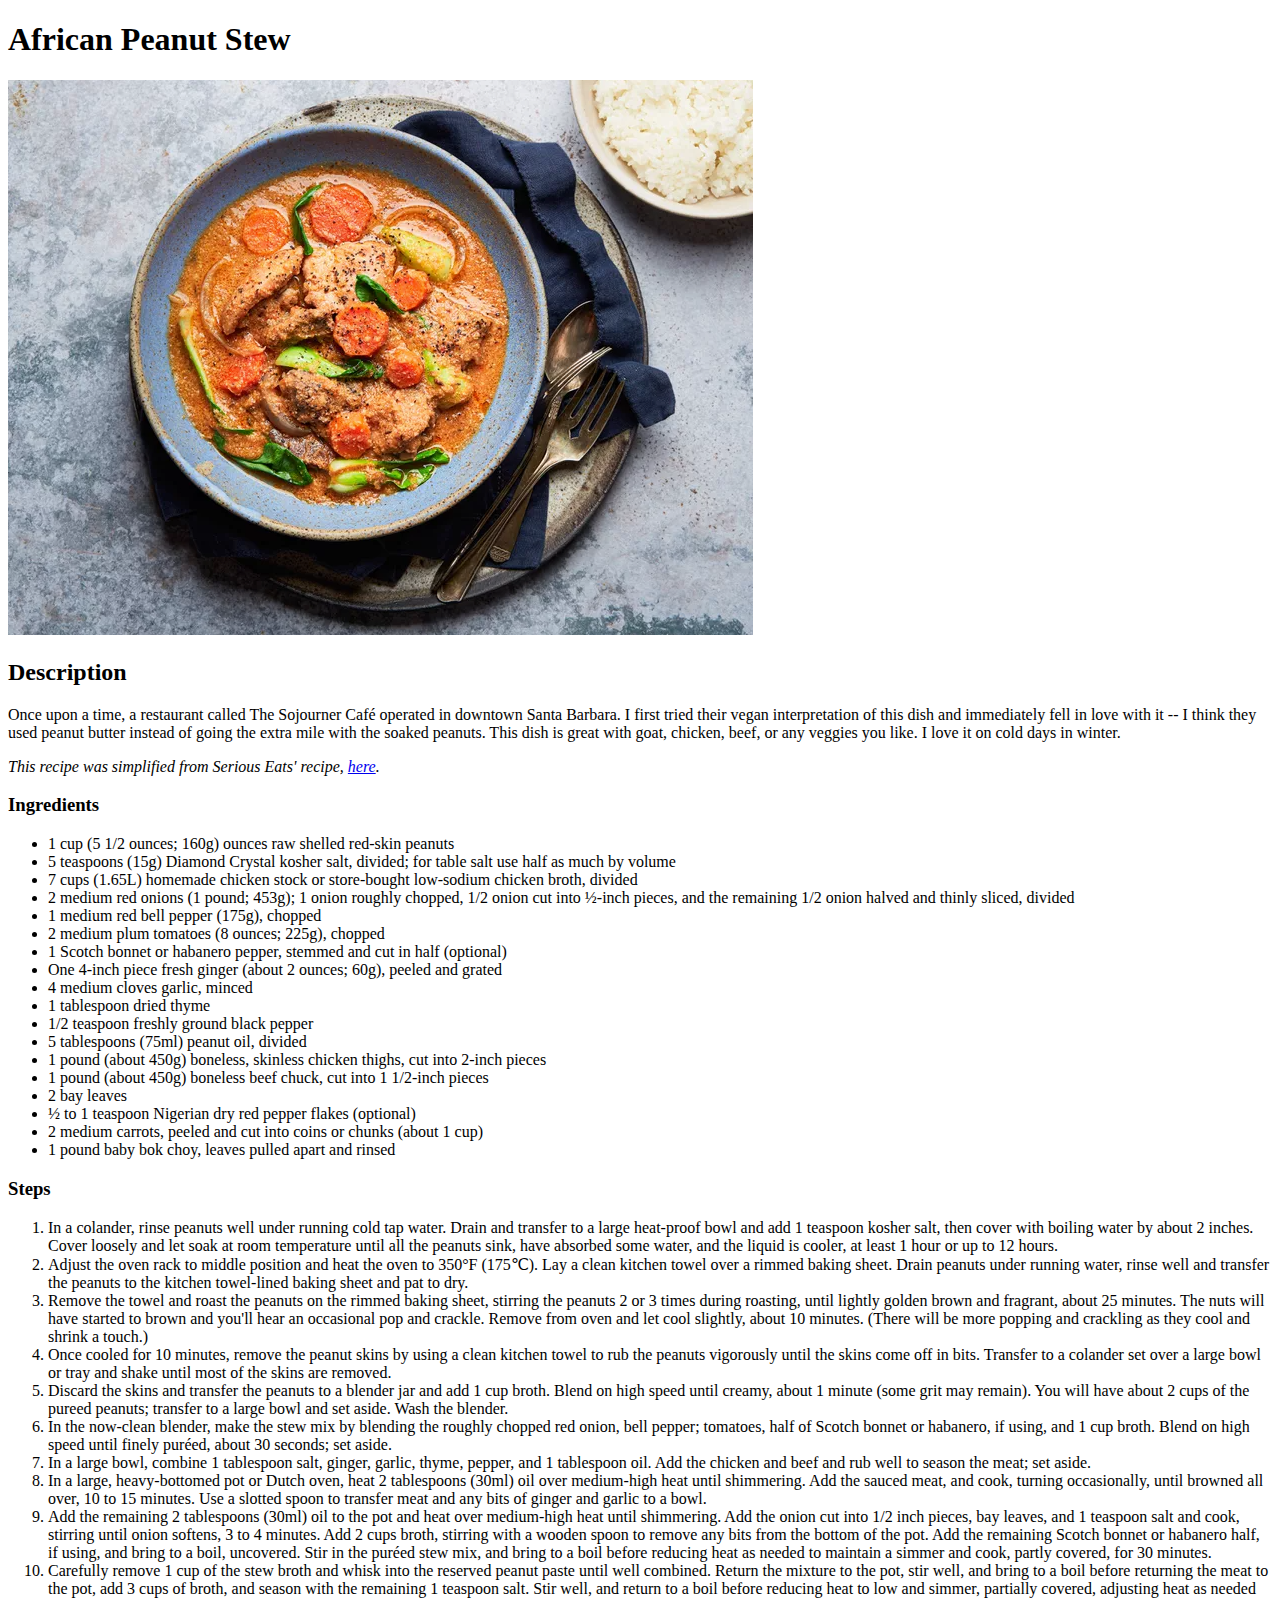
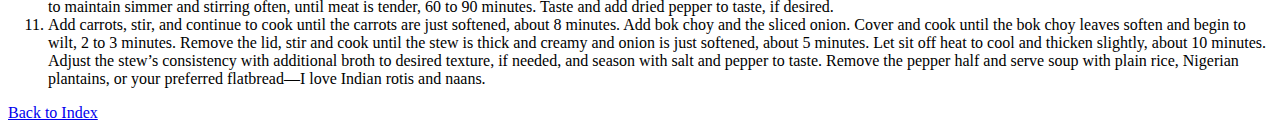
==== recipes/africanpeanutstew.html @ 5c92fec3 "feat: Add two recipes with links, fix header sizes" ====
<!DOCTYPE html>
<html lang="en">
<head>
    <meta charset="UTF-8">
    <meta name="viewport" content="width=device-width, initial-scale=1.0">
    <title>African Peanut Stew</title>
</head>
<body>
    <h1>African Peanut Stew</h1>
    <img src="../images/africanpeanutstew.png" alt="African peanut stew in a bowl">
    <h2>Description</h2>
    <p>Once upon a time, a restaurant called The Sojourner Café operated in downtown Santa Barbara. I first tried their vegan interpretation of this dish and immediately fell in love with it -- I think they used peanut butter instead of going the extra mile with the soaked peanuts. This dish is great with goat, chicken, beef, or any veggies you like. I love it on cold days in winter.</p>
    <p><em>This recipe was simplified from Serious Eats' recipe, <a href="https://www.seriouseats.com/west-african-peanut-stew-recipe-8646688" target="_blank" rel="noopener noreferrer">here</a>.</em></p>
    <h3>Ingredients</h3>
    <ul>
        <li>1 cup (5 1/2 ounces; 160g) ounces raw shelled red-skin peanuts</li>
        <li>5 teaspoons (15g) Diamond Crystal kosher salt, divided; for table salt use half as much by volume</li>
        <li>7 cups (1.65L) homemade chicken stock or store-bought low-sodium chicken broth, divided</li>
        <li>2 medium red onions (1 pound; 453g); 1 onion roughly chopped, 1/2 onion cut into ½-inch pieces, and the remaining 1/2 onion halved and thinly sliced, divided</li>
        <li>1 medium red bell pepper (175g), chopped</li>
        <li>2 medium plum tomatoes (8 ounces; 225g), chopped</li>
        <li>1 Scotch bonnet or habanero pepper, stemmed and cut in half (optional)</li>
        <li>One 4-inch piece fresh ginger (about 2 ounces; 60g), peeled and grated</li>
        <li>4 medium cloves garlic, minced</li>
        <li>1 tablespoon dried thyme</li>
        <li>1/2 teaspoon freshly ground black pepper</li>
        <li>5 tablespoons (75ml) peanut oil, divided</li>
        <li>1 pound (about 450g) boneless, skinless chicken thighs, cut into 2-inch pieces</li>
        <li>1 pound (about 450g) boneless beef chuck, cut into 1 1/2-inch pieces</li>
        <li>2 bay leaves</li>
        <li>½ to 1 teaspoon Nigerian dry red pepper flakes (optional)</li>
        <li>2 medium carrots, peeled and cut into coins or chunks (about 1 cup)</li>
        <li>1 pound baby bok choy, leaves pulled apart and rinsed</li>
    </ul>
    <h3>Steps</h3>
    <ol>
        <li>In a colander, rinse peanuts well under running cold tap water. Drain and transfer to a large heat-proof bowl and add 1 teaspoon kosher salt, then cover with boiling water by about 2 inches. Cover loosely and let soak at room temperature until all the peanuts sink, have absorbed some water, and the liquid is cooler, at least 1 hour or up to 12 hours.</li>
        <li>Adjust the oven rack to middle position and heat the oven to 350°F (175℃). Lay a clean kitchen towel over a rimmed baking sheet. Drain peanuts under running water, rinse well and transfer the peanuts to the kitchen towel-lined baking sheet and pat to dry.</li>
        <li>Remove the towel and roast the peanuts on the rimmed baking sheet, stirring the peanuts 2 or 3 times during roasting, until lightly golden brown and fragrant, about 25 minutes. The nuts will have started to brown and you'll hear an occasional pop and crackle. Remove from oven and let cool slightly, about 10 minutes. (There will be more popping and crackling as they cool and shrink a touch.)</li>
        <li>Once cooled for 10 minutes, remove the peanut skins by using a clean kitchen towel to rub the peanuts vigorously until the skins come off in bits. Transfer to a colander set over a large bowl or tray and shake until most of the skins are removed.</li>
        <li>Discard the skins and transfer the peanuts to a blender jar and add 1 cup broth. Blend on high speed until creamy, about 1 minute (some grit may remain). You will have about 2 cups of the pureed peanuts; transfer to a large bowl and set aside. Wash the blender.</li>
        <li>In the now-clean blender, make the stew mix by blending the roughly chopped red onion, bell pepper; tomatoes, half of Scotch bonnet or habanero, if using, and 1 cup broth. Blend on high speed until finely puréed, about 30 seconds; set aside.</li>
        <li>In a large bowl, combine 1 tablespoon salt, ginger, garlic, thyme, pepper, and 1 tablespoon oil. Add the chicken and beef and rub well to season the meat; set aside.</li>
        <li>In a large, heavy-bottomed pot or Dutch oven, heat 2 tablespoons (30ml) oil over medium-high heat until shimmering. Add the sauced meat, and cook, turning occasionally, until browned all over, 10 to 15 minutes. Use a slotted spoon to transfer meat and any bits of ginger and garlic to a bowl.</li>
        <li>Add the remaining 2 tablespoons (30ml) oil to the pot and heat over medium-high heat until shimmering. Add the onion cut into 1/2 inch pieces, bay leaves, and 1 teaspoon salt and cook, stirring until onion softens, 3 to 4 minutes. Add 2 cups broth, stirring with a wooden spoon to remove any bits from the bottom of the pot. Add the remaining Scotch bonnet or habanero half, if using, and bring to a boil, uncovered. Stir in the puréed stew mix, and bring to a boil before reducing heat as needed to maintain a simmer and cook, partly covered, for 30 minutes.</li>
        <li>Carefully remove 1 cup of the stew broth and whisk into the reserved peanut paste until well combined. Return the mixture to the pot, stir well, and bring to a boil before returning the meat to the pot, add 3 cups of broth, and season with the remaining 1 teaspoon salt. Stir well, and return to a boil before reducing heat to low and simmer, partially covered, adjusting heat as needed to maintain simmer and stirring often, until meat is tender, 60 to 90 minutes. Taste and add dried pepper to taste, if desired.</li>
        <li>Add carrots, stir, and continue to cook until the carrots are just softened, about 8 minutes. Add bok choy and the sliced onion. Cover and cook until the bok choy leaves soften and begin to wilt, 2 to 3 minutes. Remove the lid, stir and cook until the stew is thick and creamy and onion is just softened, about 5 minutes. Let sit off heat to cool and thicken slightly, about 10 minutes. Adjust the stew’s consistency with additional broth to desired texture, if needed, and season with salt and pepper to taste. Remove the pepper half and serve soup with plain rice, Nigerian plantains, or your preferred flatbread—I love Indian rotis and naans.</li>
    </ol>
    <a href="../index.html">Back to Index</a>
</body>
</html>
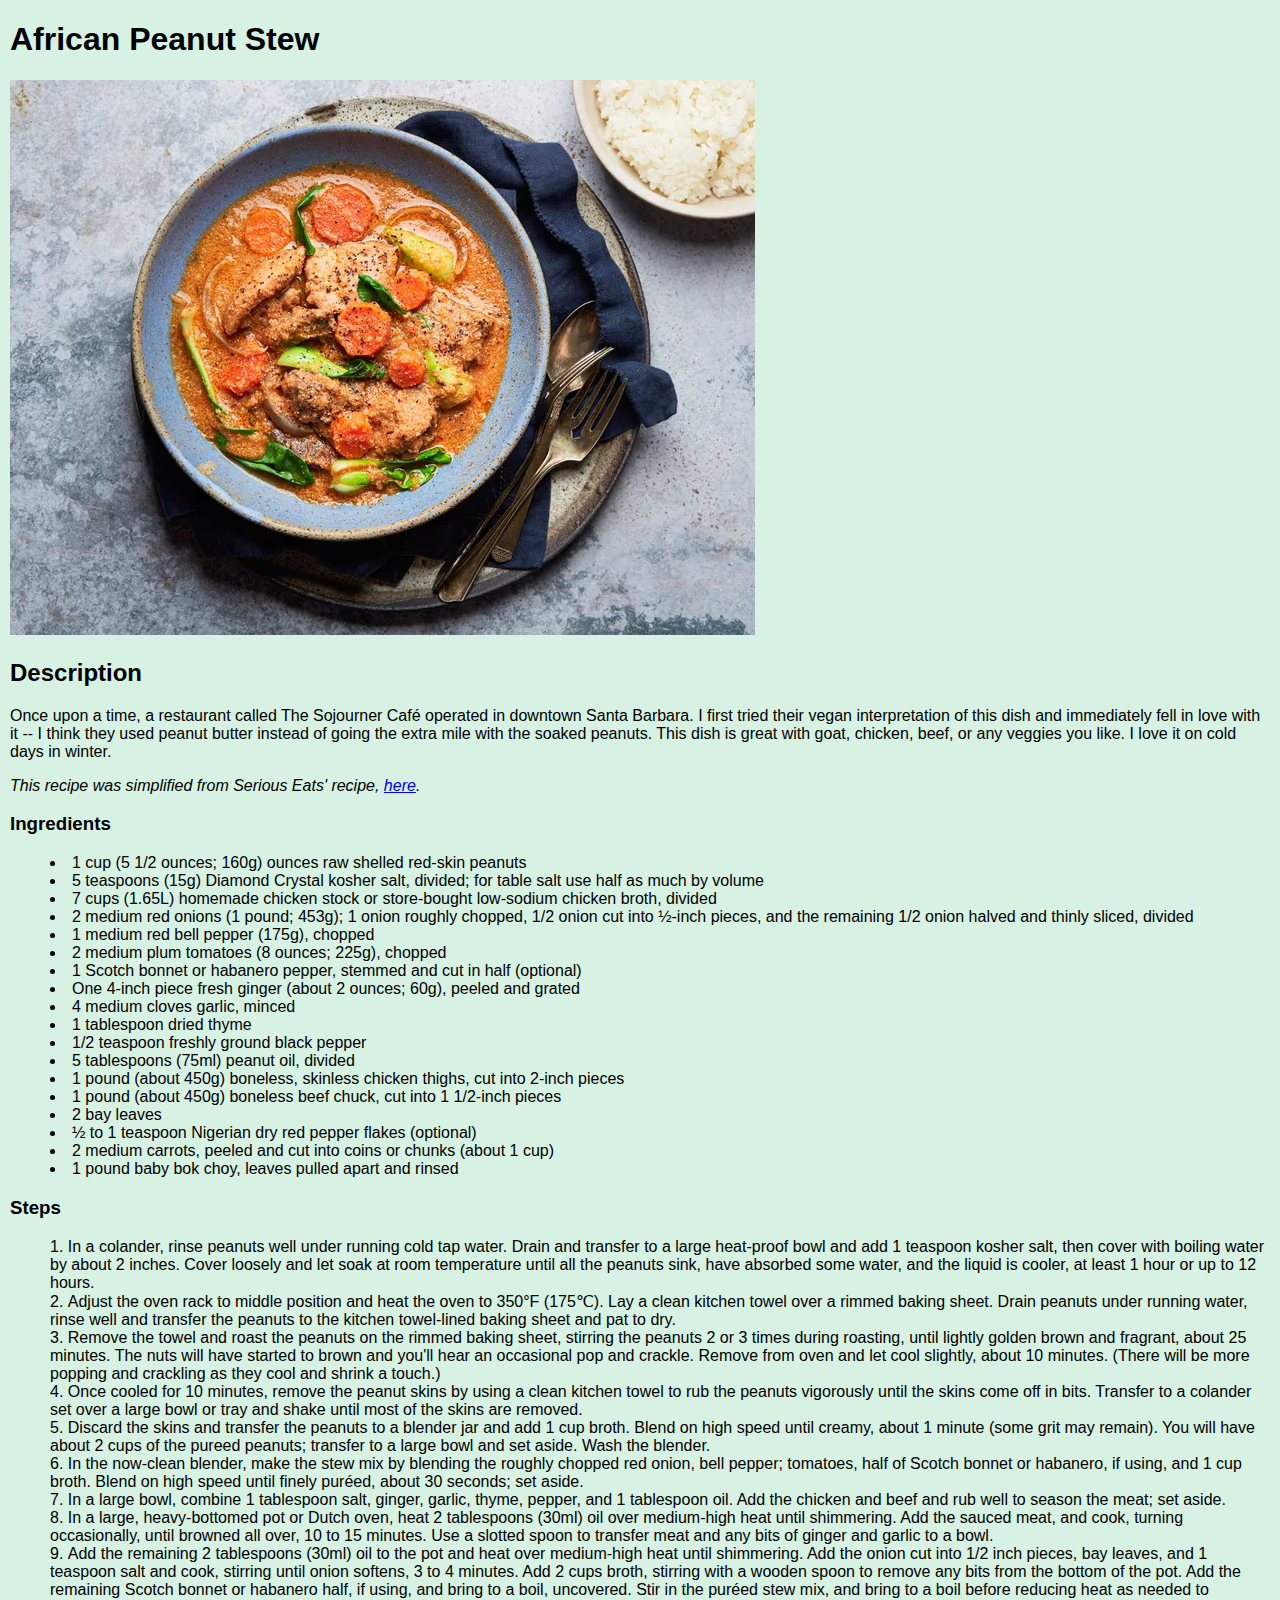
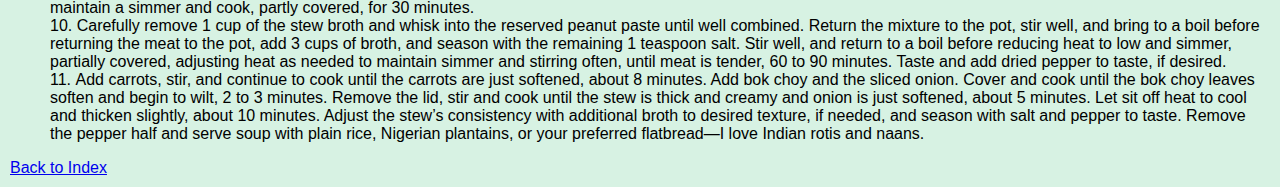
==== commit 64760877: "feat: Added basic style to all pages, home page" ====
--- a/recipes/africanpeanutstew.html
+++ b/recipes/africanpeanutstew.html
@@ -4,6 +4,7 @@
     <meta charset="UTF-8">
     <meta name="viewport" content="width=device-width, initial-scale=1.0">
     <title>African Peanut Stew</title>
+    <link rel="stylesheet" href="../style.css">
 </head>
 <body>
     <h1>African Peanut Stew</h1>
--- a/style.css
+++ b/style.css
@@ -0,0 +1,34 @@
+* {
+    font-family: Arial, Helvetica, sans-serif;
+}
+
+body {
+    background-color: #d7f2e3;
+    text-align: left;
+    list-style-position: inside;
+    margin: 10px;
+}
+
+#homepage-h1, #homepage-ul {
+    text-align: center;
+    line-height: 1.7;
+}
+
+#homepage-ul li {
+    list-style: none;
+    list-style-position: inside;
+    margin: 0;
+    padding: 0;
+    list-style-image: url("./images/bulletface.png");
+}
+
+#homepage-ul li a {
+    background-color: #EEEEEE;
+    color: #0000ff;
+    text-decoration: none;
+    padding: 2px 6px 2px 6px;
+    border-top: 1px solid #CCCCCC;
+    border-right: 1px solid #333333;
+    border-bottom: 1px solid #333333;
+    border-left: 1px solid #CCCCCC;
+}